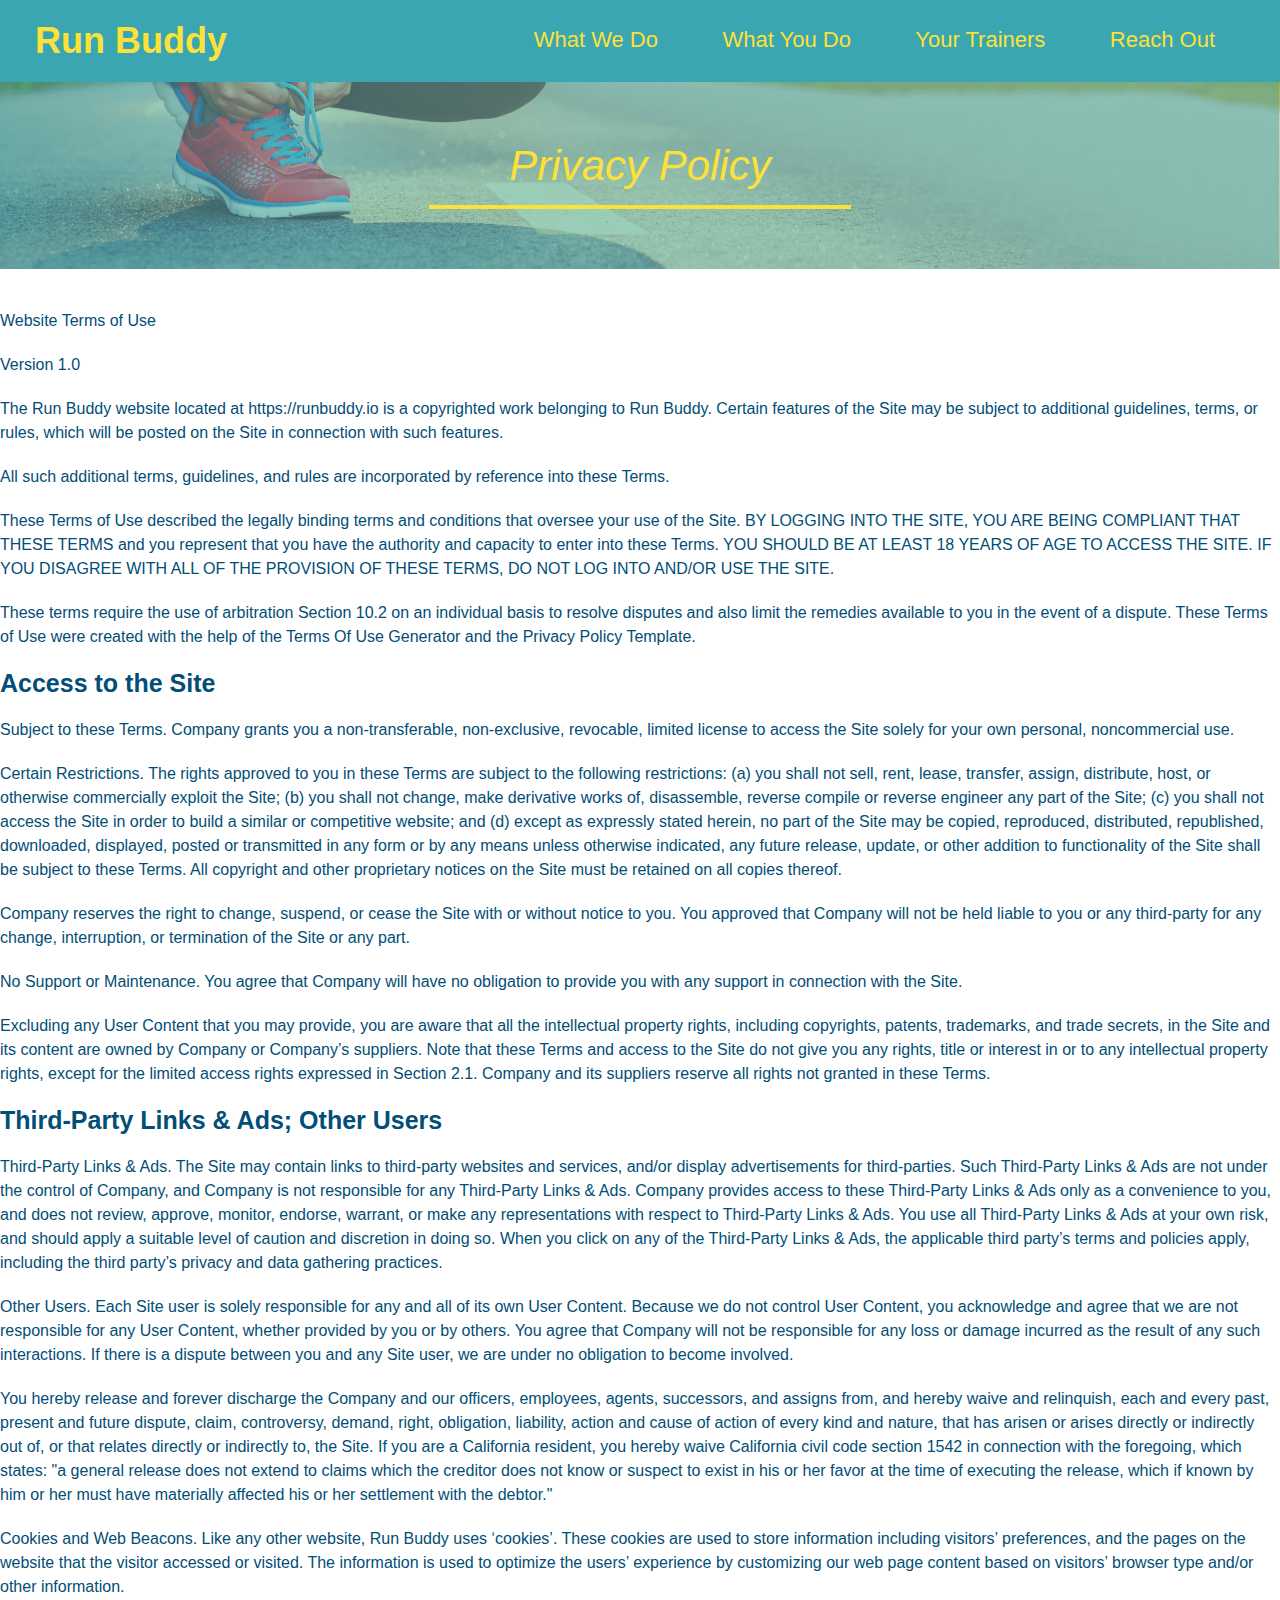
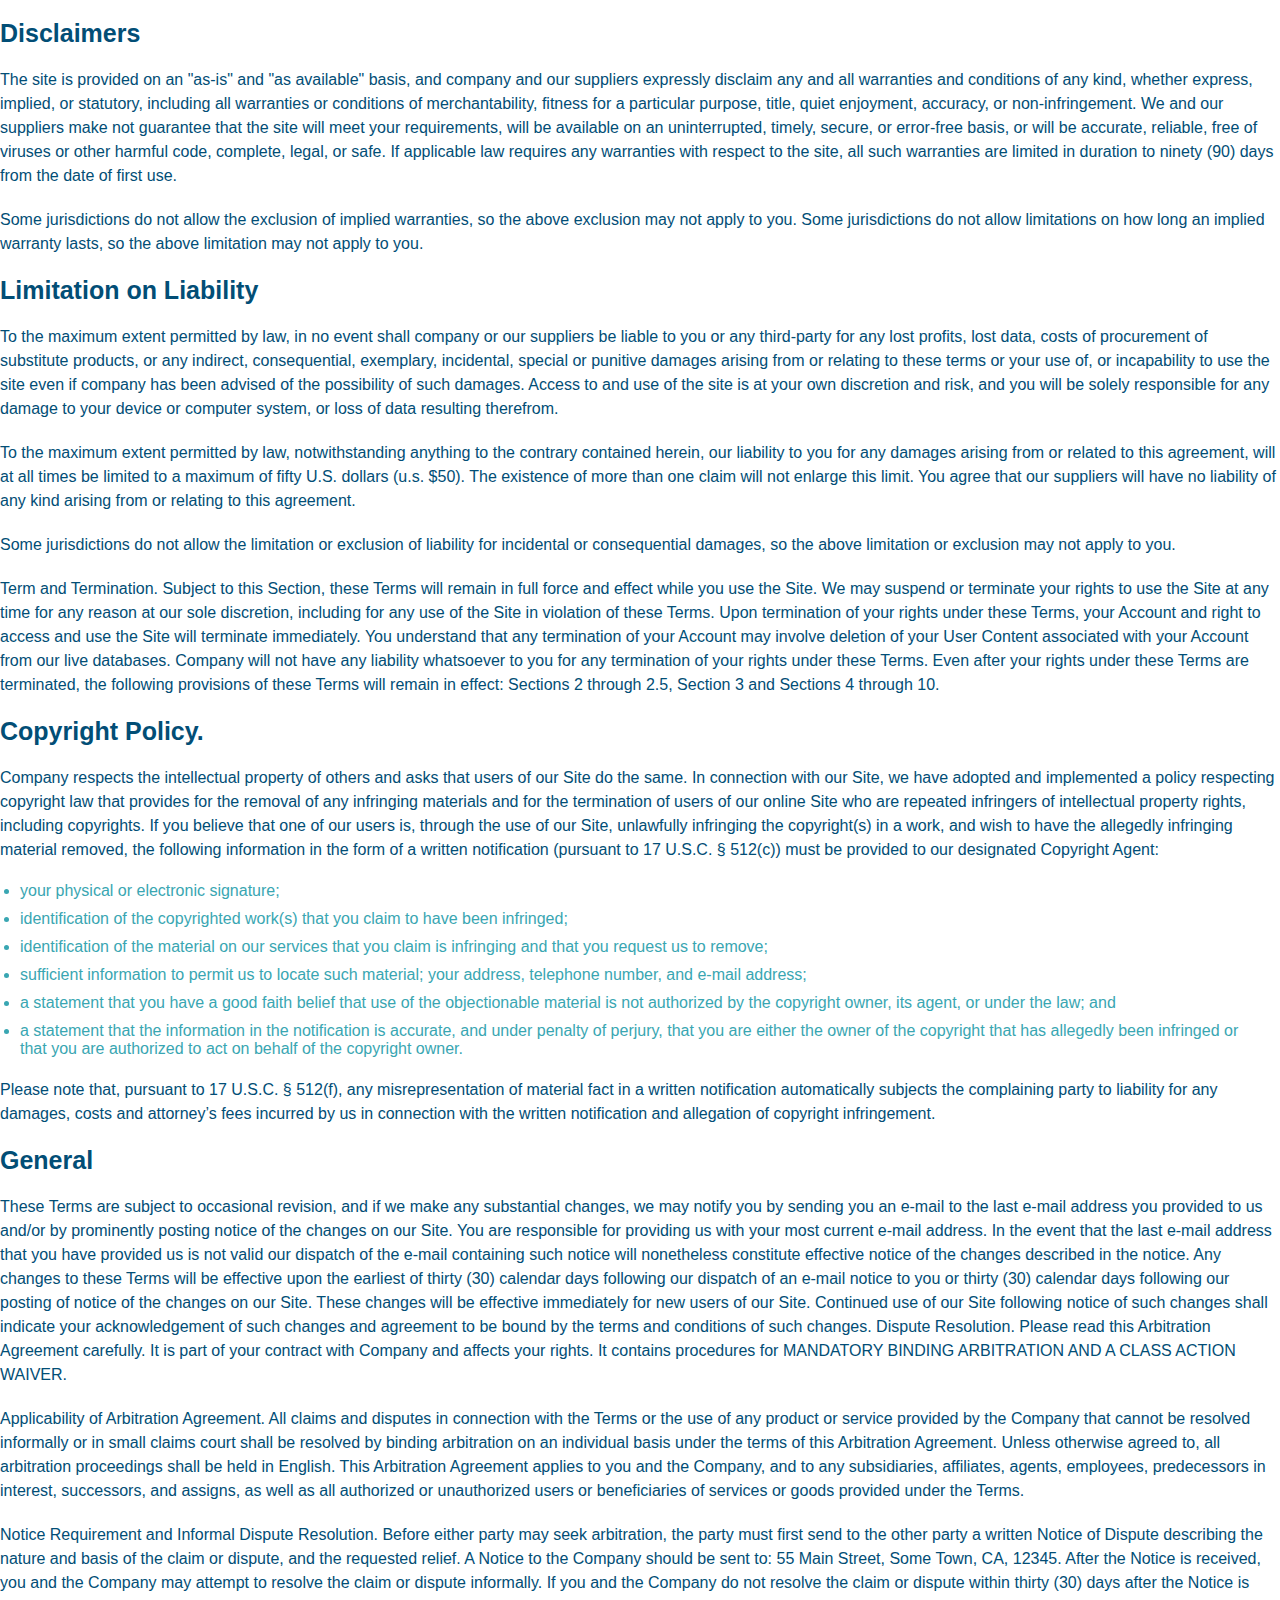
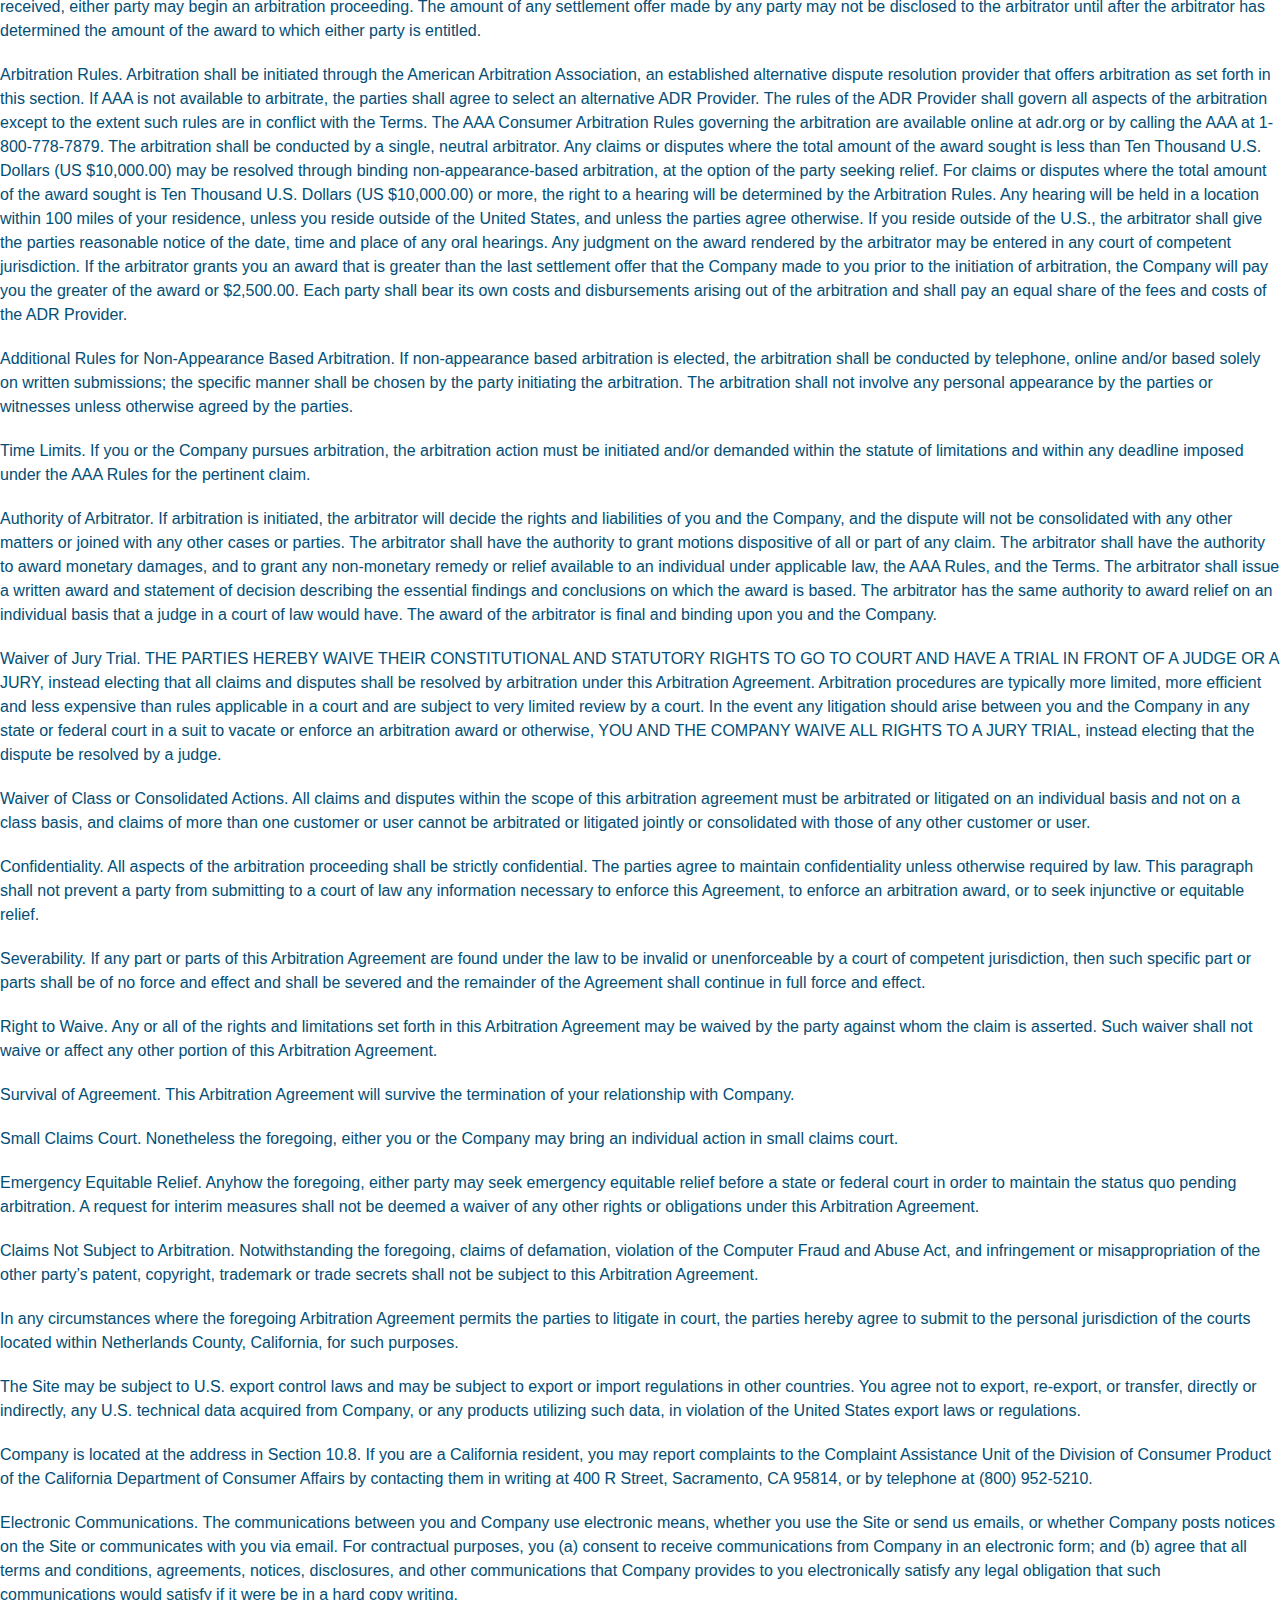
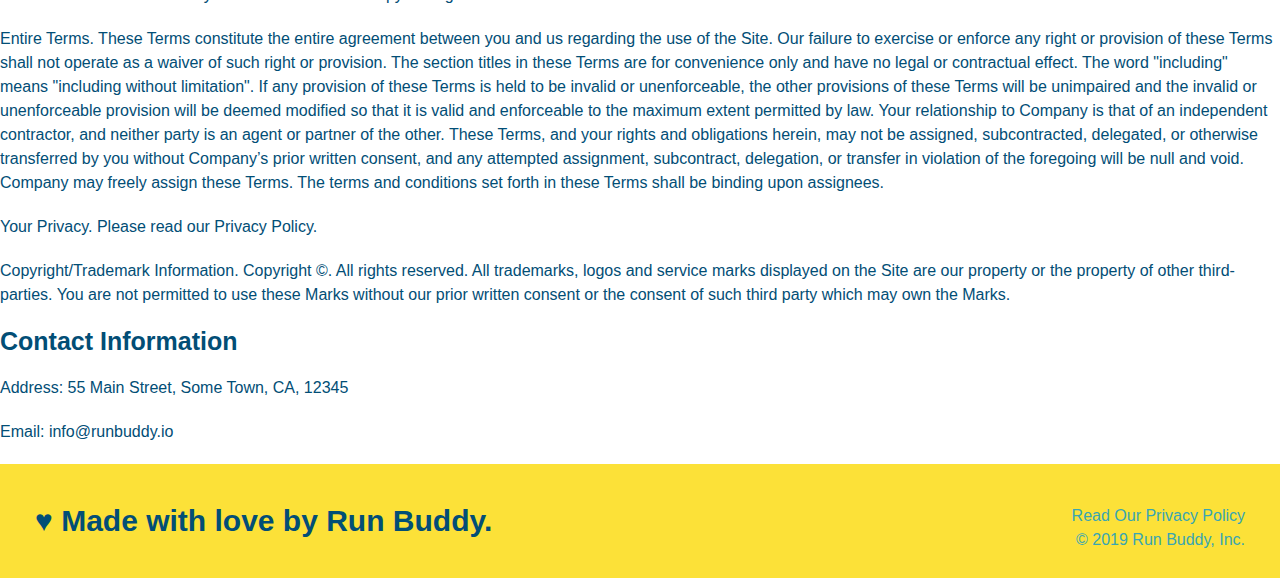
==== privacy-policy.html @ 0e329328 "privacy policy" ====
<!DOCTYPE html>
<head>
    <meta charset="UTF-8" />
    <title> Run Buddy Privacy Policy</title>
    <link rel="stylesheet" href="./assets/css/style.css" />
    <link rel="stylesheet" href="./assets/css/secondary-styles.css" />

</head>
<body>
<!-- navigation-->
  <header>
    <h1>
        <a href="/">Run Buddy</a>
    </h1>
    <nav>
        <ul>
          <li><a href="./index.html#what-we-do">What We Do</a></li>
          <li><a href="./index.html#what-you-do">What You Do</a></li>
          <li><a href="./index.html#your-trainers">Your Trainers</a></li>
          <li><a href="./index.html#reach-out">Reach Out</a></li>
        </ul>
    </nav>
  </header>  

  <section class="hero">
    <h2 class="page-title">Privacy Policy</h2>
  </section>

  <article class="secondary-content">
    <p>
        Website Terms of Use
      </p>

      <p>
        Version 1.0
      </p>

      <p>
        The Run Buddy website located at https://runbuddy.io is a copyrighted work belonging to Run Buddy. Certain
        features of the Site may be subject to additional guidelines, terms, or rules, which will be posted on the Site
        in connection with such features.
      </p>

      <p>
        All such additional terms, guidelines, and rules are incorporated by reference into these Terms.
      </p>

      <p>
        These Terms of Use described the legally binding terms and conditions that oversee your use of the Site. BY
        LOGGING INTO THE SITE, YOU ARE BEING COMPLIANT THAT THESE TERMS and you represent that you have the authority
        and capacity to enter into these Terms. YOU SHOULD BE AT LEAST 18 YEARS OF AGE TO ACCESS THE SITE. IF YOU
        DISAGREE WITH ALL OF THE PROVISION OF THESE TERMS, DO NOT LOG INTO AND/OR USE THE SITE.
      </p>

      <p>
        These terms require the use of arbitration Section 10.2 on an individual basis to resolve disputes and also
        limit the remedies available to you in the event of a dispute. These Terms of Use were created with the help of
        the Terms Of Use Generator and the Privacy Policy Template.
      </p>

      <h3>
        Access to the Site
      </h3>

      <p>
        Subject to these Terms. Company grants you a non-transferable, non-exclusive, revocable, limited license to
        access the Site solely for your own personal, noncommercial use.
      </p>

      <p>
        Certain Restrictions. The rights approved to you in these Terms are subject to the following restrictions: (a)
        you shall not sell, rent, lease, transfer, assign, distribute, host, or otherwise commercially exploit the Site;
        (b) you shall not change, make derivative works of, disassemble, reverse compile or reverse engineer any part of
        the Site; (c) you shall not access the Site in order to build a similar or competitive website; and (d) except
        as expressly stated herein, no part of the Site may be copied, reproduced, distributed, republished, downloaded,
        displayed, posted or transmitted in any form or by any means unless otherwise indicated, any future release,
        update, or other addition to functionality of the Site shall be subject to these Terms. All copyright and other
        proprietary notices on the Site must be retained on all copies thereof.
      </p>

      <p>
        Company reserves the right to change, suspend, or cease the Site with or without notice to you. You approved
        that Company will not be held liable to you or any third-party for any change, interruption, or termination of
        the Site or any part.
      </p>

      <p>
        No Support or Maintenance. You agree that Company will have no obligation to provide you with any support in
        connection with the Site.
      </p>

      <p>
        Excluding any User Content that you may provide, you are aware that all the intellectual property rights,
        including copyrights, patents, trademarks, and trade secrets, in the Site and its content are owned by Company
        or Company’s suppliers. Note that these Terms and access to the Site do not give you any rights, title or
        interest in or to any intellectual property rights, except for the limited access rights expressed in Section
        2.1. Company and its suppliers reserve all rights not granted in these Terms.
      </p>

      <h3>
        Third-Party Links & Ads; Other Users
      </h3>

      <p>
        Third-Party Links & Ads. The Site may contain links to third-party websites and services, and/or display
        advertisements for third-parties. Such Third-Party Links & Ads are not under the control of Company, and Company
        is not responsible for any Third-Party Links & Ads. Company provides access to these Third-Party Links & Ads
        only as a convenience to you, and does not review, approve, monitor, endorse, warrant, or make any
        representations with respect to Third-Party Links & Ads. You use all Third-Party Links & Ads at your own risk,
        and should apply a suitable level of caution and discretion in doing so. When you click on any of the
        Third-Party Links & Ads, the applicable third party’s terms and policies apply, including the third party’s
        privacy and data gathering practices.
      </p>

      <p>
        Other Users. Each Site user is solely responsible for any and all of its own User Content. Because we do not
        control User Content, you acknowledge and agree that we are not responsible for any User Content, whether
        provided by you or by others. You agree that Company will not be responsible for any loss or damage incurred as
        the result of any such interactions. If there is a dispute between you and any Site user, we are under no
        obligation to become involved.
      </p>

      <p>
        You hereby release and forever discharge the Company and our officers, employees, agents, successors, and
        assigns from, and hereby waive and relinquish, each and every past, present and future dispute, claim,
        controversy, demand, right, obligation, liability, action and cause of action of every kind and nature, that has
        arisen or arises directly or indirectly out of, or that relates directly or indirectly to, the Site. If you are
        a California resident, you hereby waive California civil code section 1542 in connection with the foregoing,
        which states: "a general release does not extend to claims which the creditor does not know or suspect to exist
        in his or her favor at the time of executing the release, which if known by him or her must have materially
        affected his or her settlement with the debtor."
      </p>

      <p>
        Cookies and Web Beacons. Like any other website, Run Buddy uses ‘cookies’. These cookies are used to store
        information including visitors’ preferences, and the pages on the website that the visitor accessed or visited.
        The information is used to optimize the users’ experience by customizing our web page content based on visitors’
        browser type and/or other information.
      </p>

      <h3>
        Disclaimers
      </h3>

      <p>
        The site is provided on an "as-is" and "as available" basis, and company and our suppliers expressly disclaim
        any and all warranties and conditions of any kind, whether express, implied, or statutory, including all
        warranties or conditions of merchantability, fitness for a particular purpose, title, quiet enjoyment, accuracy,
        or non-infringement. We and our suppliers make not guarantee that the site will meet your requirements, will be
        available on an uninterrupted, timely, secure, or error-free basis, or will be accurate, reliable, free of
        viruses or other harmful code, complete, legal, or safe. If applicable law requires any warranties with respect
        to the site, all such warranties are limited in duration to ninety (90) days from the date of first use.
      </p>

      <p>
        Some jurisdictions do not allow the exclusion of implied warranties, so the above exclusion may not apply to
        you. Some jurisdictions do not allow limitations on how long an implied warranty lasts, so the above limitation
        may not apply to you.
      </p>

      <h3>
        Limitation on Liability
      </h3>

      <p>
        To the maximum extent permitted by law, in no event shall company or our suppliers be liable to you or any
        third-party for any lost profits, lost data, costs of procurement of substitute products, or any indirect,
        consequential, exemplary, incidental, special or punitive damages arising from or relating to these terms or
        your use of, or incapability to use the site even if company has been advised of the possibility of such
        damages. Access to and use of the site is at your own discretion and risk, and you will be solely responsible
        for any damage to your device or computer system, or loss of data resulting therefrom.
      </p>

      <p>
        To the maximum extent permitted by law, notwithstanding anything to the contrary contained herein, our liability
        to you for any damages arising from or related to this agreement, will at all times be limited to a maximum of
        fifty U.S. dollars (u.s. $50). The existence of more than one claim will not enlarge this limit. You agree that
        our suppliers will have no liability of any kind arising from or relating to this agreement.
      </p>

      <p>
        Some jurisdictions do not allow the limitation or exclusion of liability for incidental or consequential
        damages, so the above limitation or exclusion may not apply to you.
      </p>

      <p>
        Term and Termination. Subject to this Section, these Terms will remain in full force and effect while you use
        the Site. We may suspend or terminate your rights to use the Site at any time for any reason at our sole
        discretion, including for any use of the Site in violation of these Terms. Upon termination of your rights under
        these Terms, your Account and right to access and use the Site will terminate immediately. You understand that
        any termination of your Account may involve deletion of your User Content associated with your Account from our
        live databases. Company will not have any liability whatsoever to you for any termination of your rights under
        these Terms. Even after your rights under these Terms are terminated, the following provisions of these Terms
        will remain in effect: Sections 2 through 2.5, Section 3 and Sections 4 through 10.
      </p>

      <h3>
        Copyright Policy.
      </h3>

      <p>
        Company respects the intellectual property of others and asks that users of our Site do the same. In connection
        with our Site, we have adopted and implemented a policy respecting copyright law that provides for the removal
        of any infringing materials and for the termination of users of our online Site who are repeated infringers of
        intellectual property rights, including copyrights. If you believe that one of our users is, through the use of
        our Site, unlawfully infringing the copyright(s) in a work, and wish to have the allegedly infringing material
        removed, the following information in the form of a written notification (pursuant to 17 U.S.C. § 512(c)) must
        be provided to our designated Copyright Agent:
      </p>

      <ul>
        <li>
          your physical or electronic signature;
        </li>
        <li>
          identification of the copyrighted work(s) that you claim to have been infringed;
        </li>
        <li>
          identification of the material on our services that you claim is infringing and that you request us to remove;
        </li>
        <li>
          sufficient information to permit us to locate such material; your address, telephone number, and e-mail
          address;
        </li>
        <li>
          a statement that you have a good faith belief that use of the objectionable material is not authorized by the
          copyright owner, its agent, or under the law; and
        </li>
        <li>
          a statement that the information in the notification is accurate, and under penalty of perjury, that you are
          either the owner of the copyright that has allegedly been infringed or that you are authorized to act on
          behalf of the copyright owner.
        </li>
      </ul>

      <p>
        Please note that, pursuant to 17 U.S.C. § 512(f), any misrepresentation of material fact in a written
        notification automatically subjects the complaining party to liability for any damages, costs and attorney’s
        fees incurred by us in connection with the written notification and allegation of copyright infringement.
      </p>

      <h3>
        General
      </h3>

      <p>
        These Terms are subject to occasional revision, and if we make any substantial changes, we may notify you by
        sending you an e-mail to the last e-mail address you provided to us and/or by prominently posting notice of the
        changes on our Site. You are responsible for providing us with your most current e-mail address. In the event
        that the last e-mail address that you have provided us is not valid our dispatch of the e-mail containing such
        notice will nonetheless constitute effective notice of the changes described in the notice. Any changes to these
        Terms will be effective upon the earliest of thirty (30) calendar days following our dispatch of an e-mail
        notice to you or thirty (30) calendar days following our posting of notice of the changes on our Site. These
        changes will be effective immediately for new users of our Site. Continued use of our Site following notice of
        such changes shall indicate your acknowledgement of such changes and agreement to be bound by the terms and
        conditions of such changes. Dispute Resolution. Please read this Arbitration Agreement carefully. It is part of
        your contract with Company and affects your rights. It contains procedures for MANDATORY BINDING ARBITRATION AND
        A CLASS ACTION WAIVER.
      </p>

      <p>
        Applicability of Arbitration Agreement. All claims and disputes in connection with the Terms or the use of any
        product or service provided by the Company that cannot be resolved informally or in small claims court shall be
        resolved by binding arbitration on an individual basis under the terms of this Arbitration Agreement. Unless
        otherwise agreed to, all arbitration proceedings shall be held in English. This Arbitration Agreement applies to
        you and the Company, and to any subsidiaries, affiliates, agents, employees, predecessors in interest,
        successors, and assigns, as well as all authorized or unauthorized users or beneficiaries of services or goods
        provided under the Terms.
      </p>

      <p>
        Notice Requirement and Informal Dispute Resolution. Before either party may seek arbitration, the party must
        first send to the other party a written Notice of Dispute describing the nature and basis of the claim or
        dispute, and the requested relief. A Notice to the Company should be sent to: 55 Main Street, Some Town, CA,
        12345. After the Notice is received, you and the Company may attempt to resolve the claim or dispute informally.
        If you and the Company do not resolve the claim or dispute within thirty (30) days after the Notice is received,
        either party may begin an arbitration proceeding. The amount of any settlement offer made by any party may not
        be disclosed to the arbitrator until after the arbitrator has determined the amount of the award to which either
        party is entitled.
      </p>

      <p>
        Arbitration Rules. Arbitration shall be initiated through the American Arbitration Association, an established
        alternative dispute resolution provider that offers arbitration as set forth in this section. If AAA is not
        available to arbitrate, the parties shall agree to select an alternative ADR Provider. The rules of the ADR
        Provider shall govern all aspects of the arbitration except to the extent such rules are in conflict with the
        Terms. The AAA Consumer Arbitration Rules governing the arbitration are available online at adr.org or by
        calling the AAA at 1-800-778-7879. The arbitration shall be conducted by a single, neutral arbitrator. Any
        claims or disputes where the total amount of the award sought is less than Ten Thousand U.S. Dollars (US
        $10,000.00) may be resolved through binding non-appearance-based arbitration, at the option of the party seeking
        relief. For claims or disputes where the total amount of the award sought is Ten Thousand U.S. Dollars (US
        $10,000.00) or more, the right to a hearing will be determined by the Arbitration Rules. Any hearing will be
        held in a location within 100 miles of your residence, unless you reside outside of the United States, and
        unless the parties agree otherwise. If you reside outside of the U.S., the arbitrator shall give the parties
        reasonable notice of the date, time and place of any oral hearings. Any judgment on the award rendered by the
        arbitrator may be entered in any court of competent jurisdiction. If the arbitrator grants you an award that is
        greater than the last settlement offer that the Company made to you prior to the initiation of arbitration, the
        Company will pay you the greater of the award or $2,500.00. Each party shall bear its own costs and
        disbursements arising out of the arbitration and shall pay an equal share of the fees and costs of the ADR
        Provider.
      </p>

      <p>
        Additional Rules for Non-Appearance Based Arbitration. If non-appearance based arbitration is elected, the
        arbitration shall be conducted by telephone, online and/or based solely on written submissions; the specific
        manner shall be chosen by the party initiating the arbitration. The arbitration shall not involve any personal
        appearance by the parties or witnesses unless otherwise agreed by the parties.
      </p>

      <p>
        Time Limits. If you or the Company pursues arbitration, the arbitration action must be initiated and/or demanded
        within the statute of limitations and within any deadline imposed under the AAA Rules for the pertinent claim.
      </p>

      <p>
        Authority of Arbitrator. If arbitration is initiated, the arbitrator will decide the rights and liabilities of
        you and the Company, and the dispute will not be consolidated with any other matters or joined with any other
        cases or parties. The arbitrator shall have the authority to grant motions dispositive of all or part of any
        claim. The arbitrator shall have the authority to award monetary damages, and to grant any non-monetary remedy
        or relief available to an individual under applicable law, the AAA Rules, and the Terms. The arbitrator shall
        issue a written award and statement of decision describing the essential findings and conclusions on which the
        award is based. The arbitrator has the same authority to award relief on an individual basis that a judge in a
        court of law would have. The award of the arbitrator is final and binding upon you and the Company.
      </p>

      <p>
        Waiver of Jury Trial. THE PARTIES HEREBY WAIVE THEIR CONSTITUTIONAL AND STATUTORY RIGHTS TO GO TO COURT AND HAVE
        A TRIAL IN FRONT OF A JUDGE OR A JURY, instead electing that all claims and disputes shall be resolved by
        arbitration under this Arbitration Agreement. Arbitration procedures are typically more limited, more efficient
        and less expensive than rules applicable in a court and are subject to very limited review by a court. In the
        event any litigation should arise between you and the Company in any state or federal court in a suit to vacate
        or enforce an arbitration award or otherwise, YOU AND THE COMPANY WAIVE ALL RIGHTS TO A JURY TRIAL, instead
        electing that the dispute be resolved by a judge.
      </p>

      <p>
        Waiver of Class or Consolidated Actions. All claims and disputes within the scope of this arbitration agreement
        must be arbitrated or litigated on an individual basis and not on a class basis, and claims of more than one
        customer or user cannot be arbitrated or litigated jointly or consolidated with those of any other customer or
        user.
      </p>

      <p>
        Confidentiality. All aspects of the arbitration proceeding shall be strictly confidential. The parties agree to
        maintain confidentiality unless otherwise required by law. This paragraph shall not prevent a party from
        submitting to a court of law any information necessary to enforce this Agreement, to enforce an arbitration
        award, or to seek injunctive or equitable relief.
      </p>

      <p>
        Severability. If any part or parts of this Arbitration Agreement are found under the law to be invalid or
        unenforceable by a court of competent jurisdiction, then such specific part or parts shall be of no force and
        effect and shall be severed and the remainder of the Agreement shall continue in full force and effect.
      </p>

      <p>
        Right to Waive. Any or all of the rights and limitations set forth in this Arbitration Agreement may be waived
        by the party against whom the claim is asserted. Such waiver shall not waive or affect any other portion of this
        Arbitration Agreement.
      </p>

      <p>
        Survival of Agreement. This Arbitration Agreement will survive the termination of your relationship with
        Company.
      </p>

      <p>
        Small Claims Court. Nonetheless the foregoing, either you or the Company may bring an individual action in small
        claims court.
      </p>

      <p>
        Emergency Equitable Relief. Anyhow the foregoing, either party may seek emergency equitable relief before a
        state or federal court in order to maintain the status quo pending arbitration. A request for interim measures
        shall not be deemed a waiver of any other rights or obligations under this Arbitration Agreement.
      </p>

      <p>
        Claims Not Subject to Arbitration. Notwithstanding the foregoing, claims of defamation, violation of the
        Computer Fraud and Abuse Act, and infringement or misappropriation of the other party’s patent, copyright,
        trademark or trade secrets shall not be subject to this Arbitration Agreement.
      </p>

      <p>
        In any circumstances where the foregoing Arbitration Agreement permits the parties to litigate in court, the
        parties hereby agree to submit to the personal jurisdiction of the courts located within Netherlands County,
        California, for such purposes.
      </p>

      <p>
        The Site may be subject to U.S. export control laws and may be subject to export or import regulations in other
        countries. You agree not to export, re-export, or transfer, directly or indirectly, any U.S. technical data
        acquired from Company, or any products utilizing such data, in violation of the United States export laws or
        regulations.
      </p>

      <p>
        Company is located at the address in Section 10.8. If you are a California resident, you may report complaints
        to the Complaint Assistance Unit of the Division of Consumer Product of the California Department of Consumer
        Affairs by contacting them in writing at 400 R Street, Sacramento, CA 95814, or by telephone at (800) 952-5210.
      </p>

      <p>
        Electronic Communications. The communications between you and Company use electronic means, whether you use the
        Site or send us emails, or whether Company posts notices on the Site or communicates with you via email. For
        contractual purposes, you (a) consent to receive communications from Company in an electronic form; and (b)
        agree that all terms and conditions, agreements, notices, disclosures, and other communications that Company
        provides to you electronically satisfy any legal obligation that such communications would satisfy if it were be
        in a hard copy writing.
      </p>

      <p>
        Entire Terms. These Terms constitute the entire agreement between you and us regarding the use of the Site. Our
        failure to exercise or enforce any right or provision of these Terms shall not operate as a waiver of such right
        or provision. The section titles in these Terms are for convenience only and have no legal or contractual
        effect. The word "including" means "including without limitation". If any provision of these Terms is held to be
        invalid or unenforceable, the other provisions of these Terms will be unimpaired and the invalid or
        unenforceable provision will be deemed modified so that it is valid and enforceable to the maximum extent
        permitted by law. Your relationship to Company is that of an independent contractor, and neither party is an
        agent or partner of the other. These Terms, and your rights and obligations herein, may not be assigned,
        subcontracted, delegated, or otherwise transferred by you without Company’s prior written consent, and any
        attempted assignment, subcontract, delegation, or transfer in violation of the foregoing will be null and void.
        Company may freely assign these Terms. The terms and conditions set forth in these Terms shall be binding upon
        assignees.
      </p>

      <p>
        Your Privacy. Please read our Privacy Policy.
      </p>

      <p>
        Copyright/Trademark Information. Copyright ©. All rights reserved. All trademarks, logos and service marks
        displayed on the Site are our property or the property of other third-parties. You are not permitted to use
        these Marks without our prior written consent or the consent of such third party which may own the Marks.
      </p>

      <h3>
        Contact Information
      </h3>

      <p>
        Address: 55 Main Street, Some Town, CA, 12345
      </p>

      <p>
        Email: info@runbuddy.io
      </p>

  </article>

<!-- footer -->
<footer>
    <h2>♥ Made with love by Run Buddy.</h2>
    <div> 
        Read Our Privacy Policy<br/>
        &copy; 2019 Run Buddy, Inc.
    </div>
</footer>
</body>
</html>
---- assets/css/style.css ----
* {
    margin: 0;
    padding: 0;
    box-sizing: border-box;
  }
  
  body {
    color: #39a6b2;
    font-family: Helvetica, Arial, sans-serif;
  }
  
  /* apply styles to <header> */
  header {
    padding: 20px 35px;
    background-color: #39a6b2;
  }
  
  header h1 {
    font-weight: bold;
    font-size: 36px;
    color: #fce138;
    margin: 0;
    display: inline;
  }
  header a {
    text-decoration: none;
    color: #fce138;
  }
  
  header nav {
    float: right;
    margin: 7px 0;
  }
  
  header nav ul li {
    display: inline;
  }
  
  header nav ul li a {
    margin: 0 30px;
    font-weight: lighter;
    font-size: 22px;
  }
  
  footer {
    background: #fce138;
    width: 100%;
    padding: 40px 35px;
  }
  
  footer h2 {
    display: inline;
    color: #024e76;
    font-size: 30px;
    margin: 0;
  }
  
  footer div {
    float: right;
    line-height: 1.5;
    text-align: right;
  }
  
  footer a {
    color: #024e76;
  }
  
  section {
    padding: 60px;
  }
  
  /* Hero Style Start */
  .hero {
    background-image: url('../images/hero-bg.jpg');
    height: 600px;
    background-size: cover;
    background-position: center;
    position: relative;
  }
  /* Hero Style End */
  
  .hero-form {
    border: 3px solid #024e76;
    background-color: #fce138;
    padding: 20px;
    width: 500px;
    color: #024e76;
    position: absolute;
    bottom: 120px;
    right: 140px;
  }
  
  .hero-form h3 {
    font-size: 24px;
    margin: 0;
  }
  .hero-form p {
    margin: 5px 0 15px 0;
  }
  
  .form-input {
    border: 1px solid #024e76;
    display: block;
    padding: 7px 15px;
    font-size: 16px;
    color: #024e76;
    width: 100%;
    margin-bottom: 15px;
  }
  
  .hero-form label {
    margin: 0 5px;
  }
  
  .hero-form button {
    color: #fce138;
    background-color: #024e76;
    border: none;
    padding: 10px 20px;
    font-size: 16px;
  }
  
  .intro {
    text-align: center;
  }
  
  .intro p {
    line-height: 1.7;
    color: #39a6b2;
    width: 80%;
    font-size: 20px;
    margin: 0 auto;
  }
  
  .steps {
    text-align: center;
    background: #fce138;
  }
  
  .steps div {
    margin-bottom: 80px;
  }
  
  .steps img {
    width: 15%;
    margin: 10px 0;
  }
  
  .steps h3 {
    color: #024e76;
    font-size: 46px;
    margin-top: 10px;
  }
  
  .steps p {
    color: #39a6b2;
    font-size: 23px;
  }
  
  .steps span {
    font-size: 38px;
  }
  
  .section-title {
    font-size: 55px;
    color: #024e76;
    margin-bottom: 35px;
    padding: 0 100px 20px 100px;
    display: inline-block;
    border-bottom: 3px solid;
  }
  
  .primary-border {
    border-color: #fce138;
  }
  
  .secondary-border {
    border-color: #39a6b2;
  }
  
  .trainers {
    text-align: center;
  }

  .trainer {
    width: 900px;
    margin: 0 auto 30px auto;
    background: #024e76;
    color: #fce138;
    overflow: auto;
  }

  .trainer img {
    width: 35%;
    float: left;
  }

  .trainer-bio {
    padding: 35px;
    float: left;
    width: 65%;
}

.trainer-bio h3 {
    font-size: 32px;
    margin-bottom: 8px;
}

.trainer-bio h4 {
    font-weight: lighter;
    font-size: 26px;
    margin-bottom: 25px;
}

.trainer-bio p {
    font-size: 17px;
    line-height: 1.3;
}


.text-left {
    text-align: left;
}

.text-right {
    text-align: right;
}

.contact {
    text-align: center;
    background: #024e76;

}

.contact h2 {
    color:#fce138
}

.contact-info iframe {
    width: 400px;
    height: 400px;
  }

.contact-info div {
    width: 410px;
    display: inline-block;
    vertical-align: top;
    text-align: left;
    margin: 30px 0 0 60px;
    color: white;
}

.contact-info h3 {
    color: #fce138;
    font-size: 32px;
}

.contact-info p, .contact-info address {
    margin: 20px 0;
    line-height: 1.5;
    font-size: 20px;
    font-style: normal;
}
  
  .contact-info a {
    color: #fce138;
}
---- assets/css/secondary-styles.css ----
.hero {
    background-position: bottom;
    height: auto;
    text-align: center;
    margin-bottom: 40px;
  }

  .page-title {
    color: #fce138;
    display: inline-block;
    border-bottom: 4px solid #fce138;
    padding: 0 80px 15px 80px;
    font-weight: normal;
    Font-size: 42px;
    font-style: italic;

  }

  .secondary-content {
    width: 80;
    margin: 0 auto;
    color: #024e76;
  }

  .secondary-content h3 {
    font-size: 25px;
    margin: 20px 0 20px 0;
  }

  .secondary-content p {
    font-size: 16px;
    line-height: 1.5;
    margin: 20px 0 20px 0;
  }

  .secondary-content ul {
    margin: 15px 20px 15px 20px;
  }

  .secondary-content ul li {
    color: #39a6b2;
    margin: 10px 0 10px 0;
  }
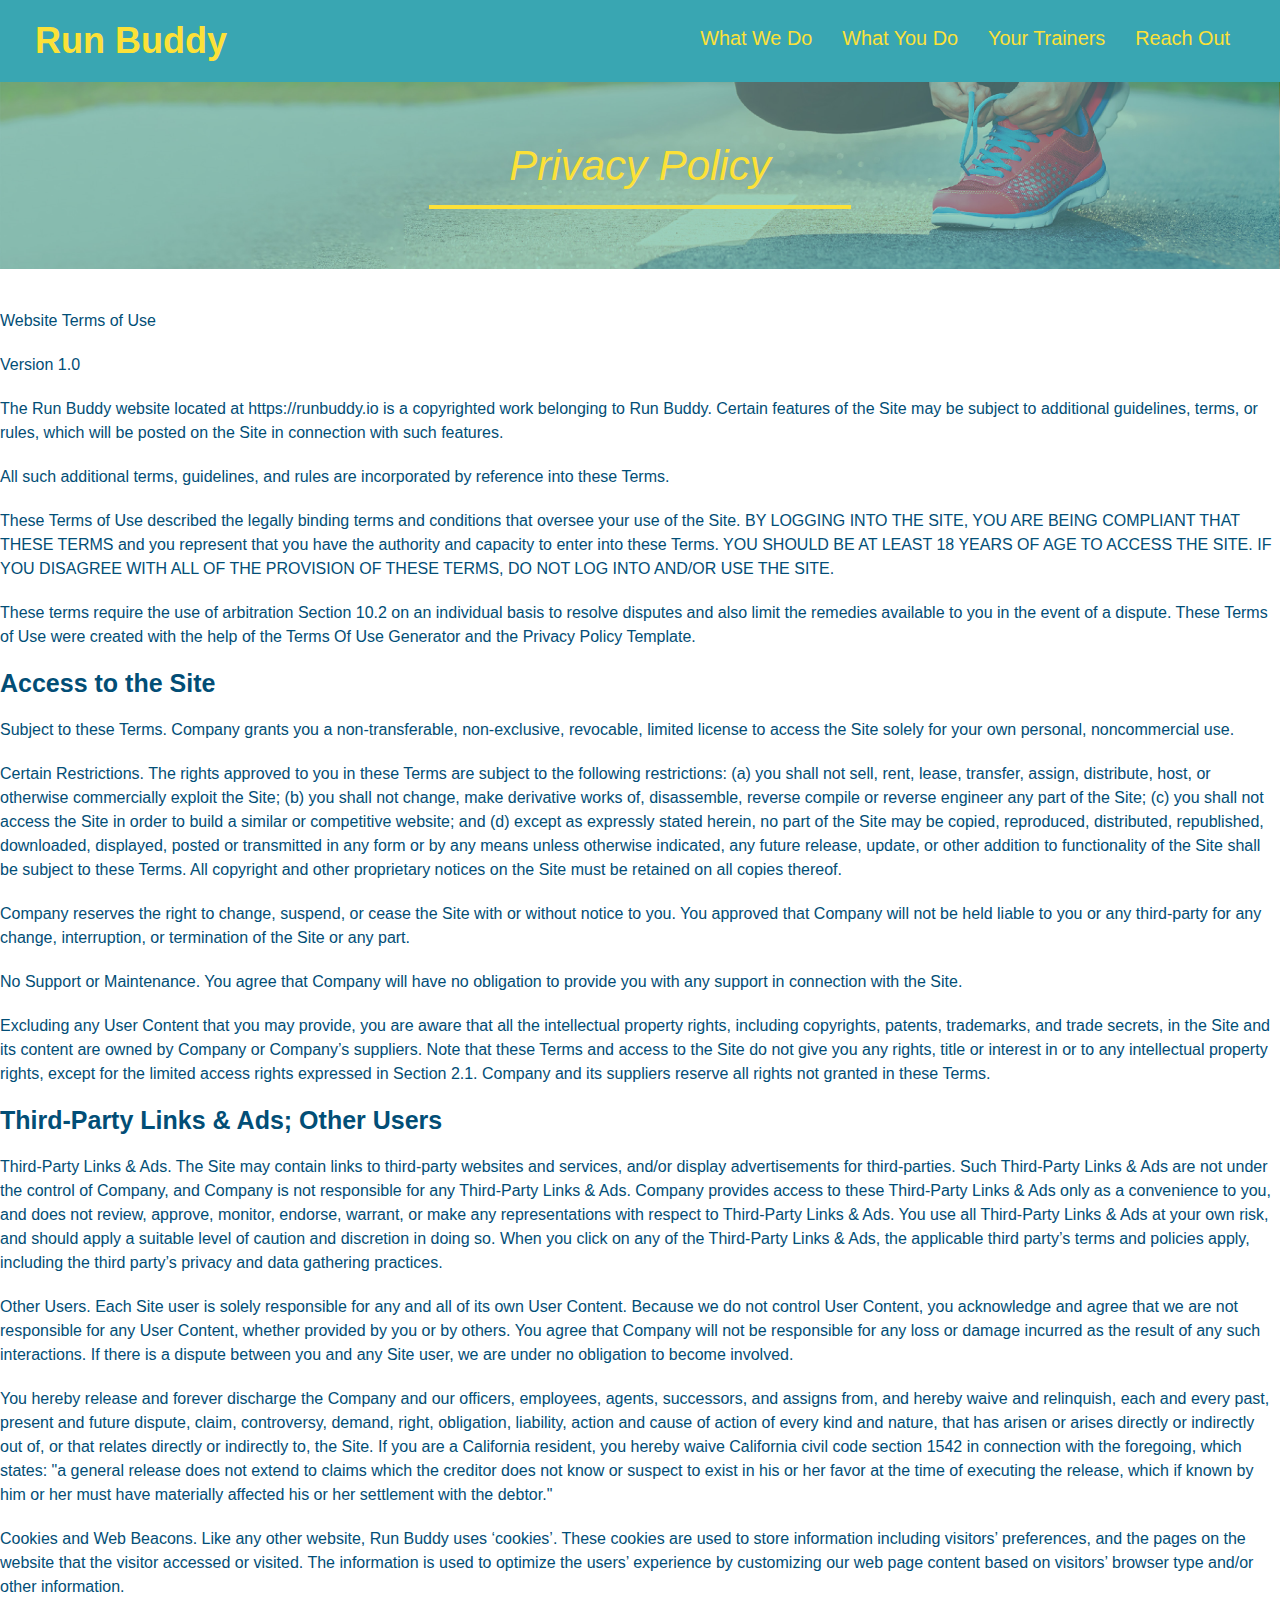
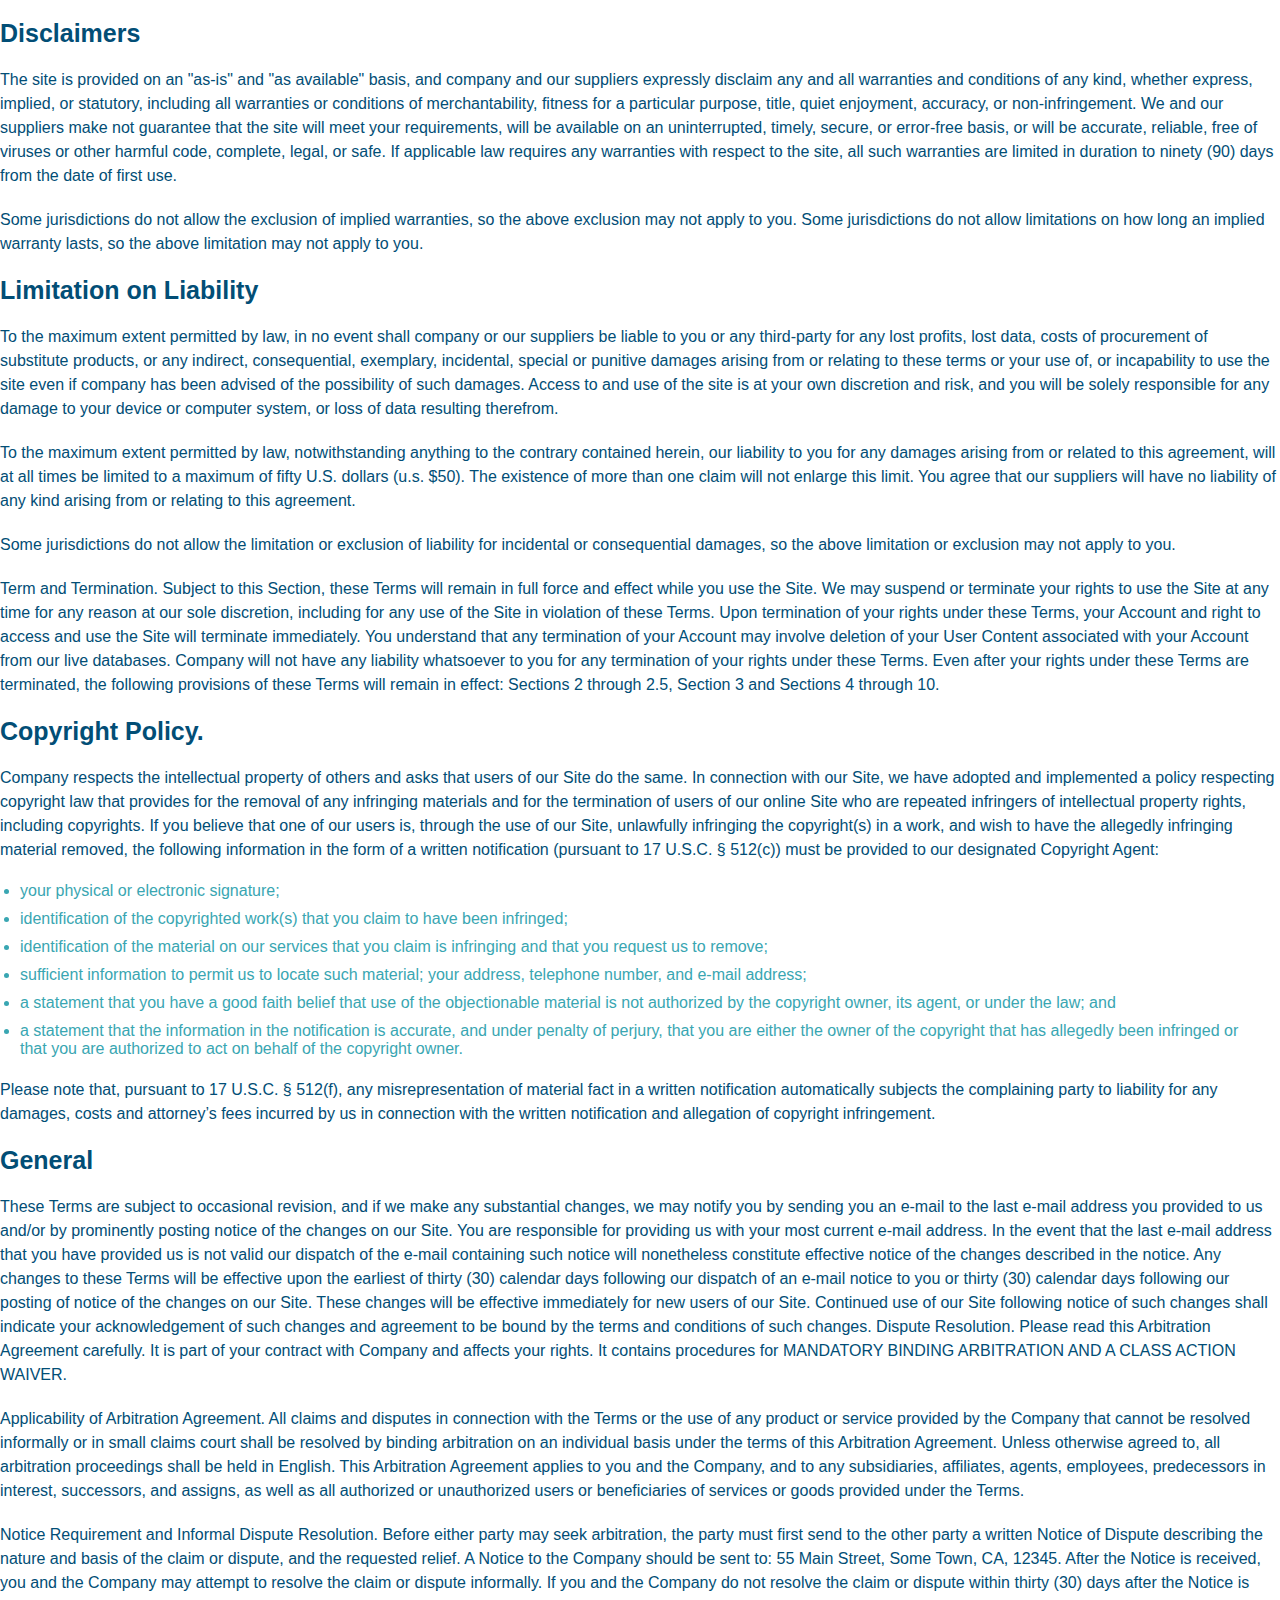
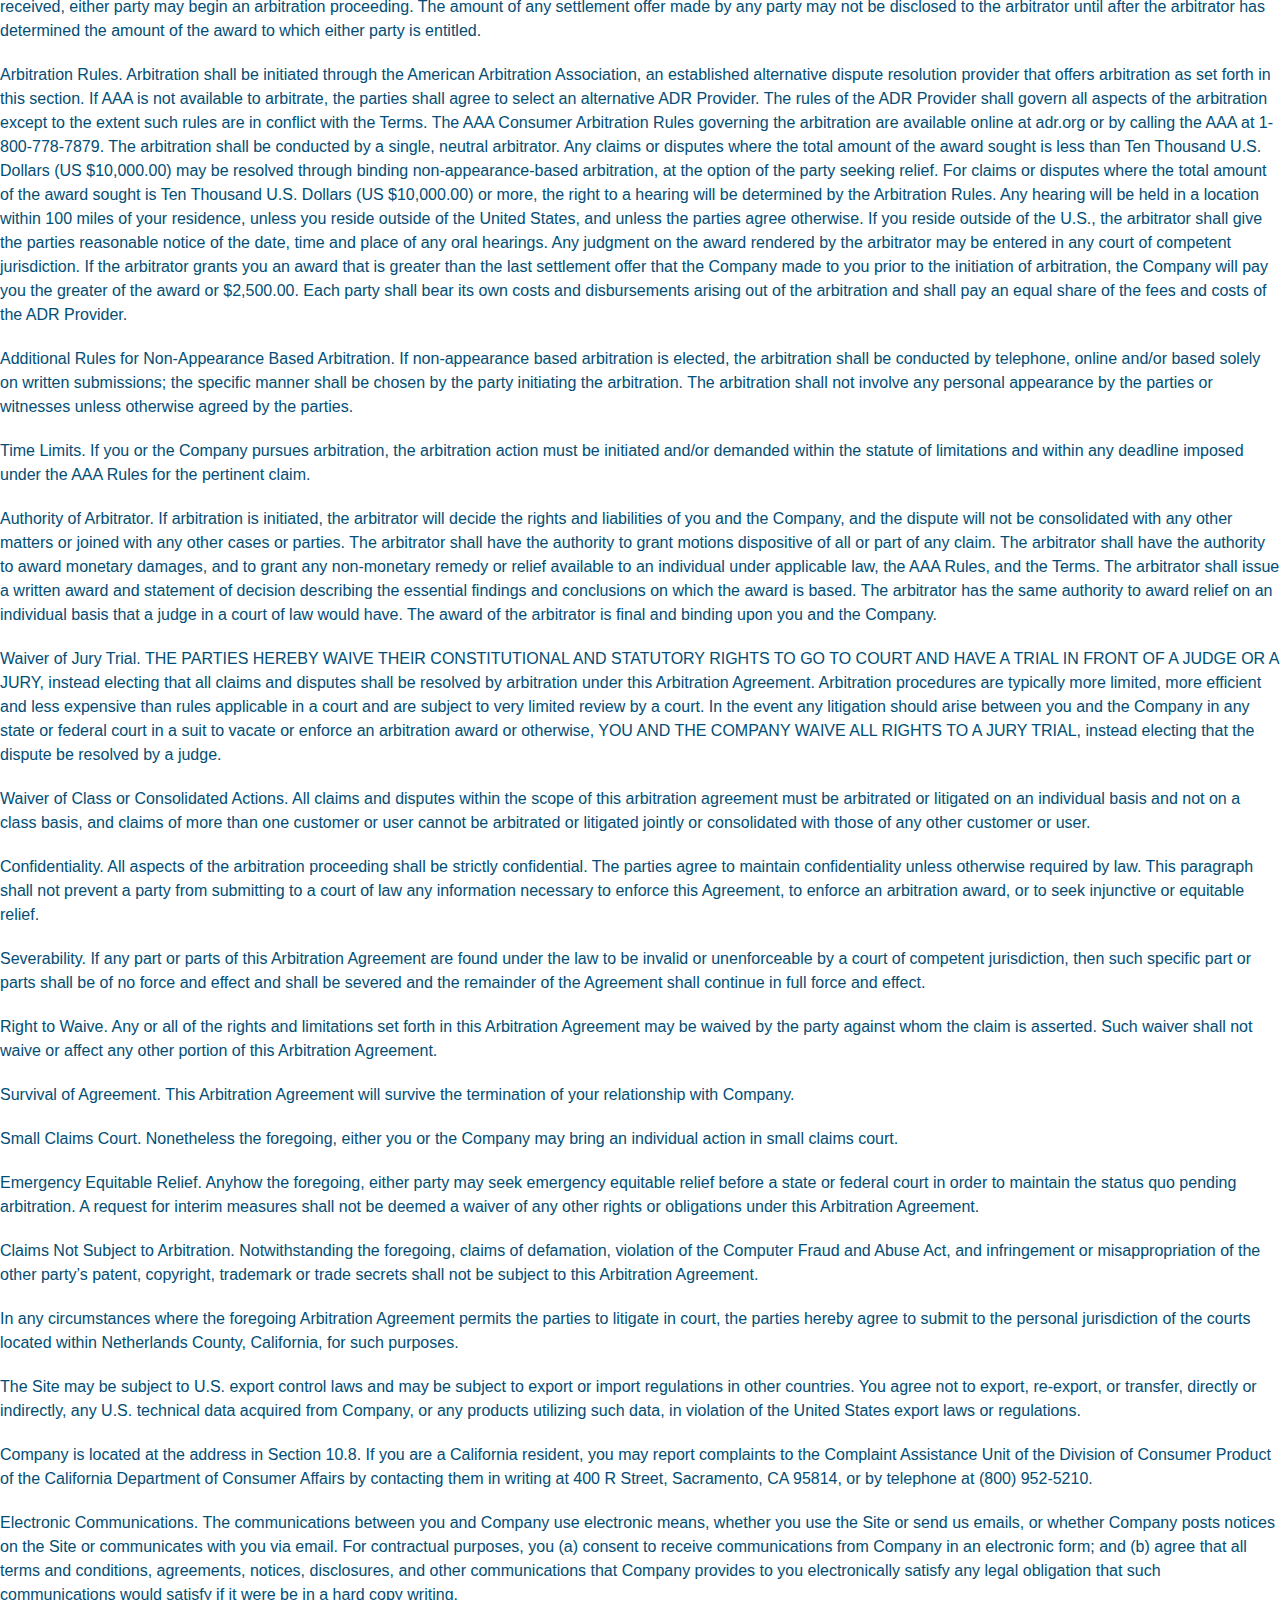
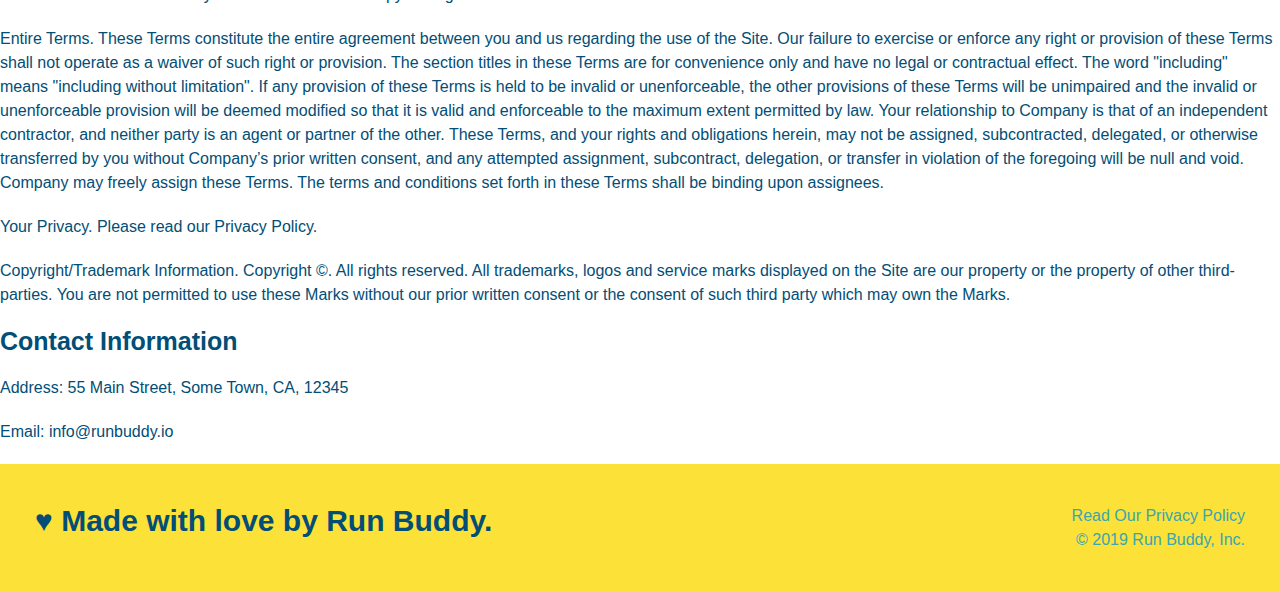
==== commit 9d0be108: "add meta to header" ====
--- a/privacy-policy.html
+++ b/privacy-policy.html
@@ -1,6 +1,7 @@
 <!DOCTYPE html>
 <head>
     <meta charset="UTF-8" />
+    <meta name="viewport" content="width=device-width, initial-scale=1.0" />
     <title> Run Buddy Privacy Policy</title>
     <link rel="stylesheet" href="./assets/css/style.css" />
     <link rel="stylesheet" href="./assets/css/secondary-styles.css" />
--- a/assets/css/style.css
+++ b/assets/css/style.css
@@ -13,6 +13,9 @@
   header {
     padding: 20px 35px;
     background-color: #39a6b2;
+    display: flex;
+    justify-content: space-between;
+    flex-wrap: wrap;
   }
   
   header h1 {
@@ -20,7 +23,6 @@
     font-size: 36px;
     color: #fce138;
     margin: 0;
-    display: inline;
   }
   header a {
     text-decoration: none;
@@ -28,35 +30,40 @@
   }
   
   header nav {
-    float: right;
     margin: 7px 0;
   }
-  
-  header nav ul li {
-    display: inline;
-  }
+
+  header nav ul {
+    display: flex;
+    flex-wrap: wrap;
+    justify-content: space-between;
+    align-items: center;
+    list-style: none;
+  }
+
   
   header nav ul li a {
-    margin: 0 30px;
+    padding: 10px 15px;
     font-weight: lighter;
-    font-size: 22px;
+    font-size: 1.55vw;
   }
   
   footer {
     background: #fce138;
     width: 100%;
     padding: 40px 35px;
+    display: flex;
+    justify-content: space-between;
+    flex-wrap: wrap;
   }
   
   footer h2 {
-    display: inline;
     color: #024e76;
     font-size: 30px;
     margin: 0;
   }
   
   footer div {
-    float: right;
     line-height: 1.5;
     text-align: right;
   }
@@ -72,22 +79,35 @@
   /* Hero Style Start */
   .hero {
     background-image: url('../images/hero-bg.jpg');
-    height: 600px;
     background-size: cover;
     background-position: center;
-    position: relative;
-  }
-  /* Hero Style End */
-  
+    display: flex;
+    justify-content: center;
+    flex-wrap: wrap;
+  }
+
+  .hero-cta {
+    width: 35%;
+    text-align: right;
+    margin: 3.5%;
+    color: #fff;
+    font-size: 18px;
+    line-height: 1.2;
+  }
+
+  .hero-cta h2 {
+    font-style: italic;
+    font-size: 55px;
+    color: #fce138;
+  }
+
   .hero-form {
     border: 3px solid #024e76;
     background-color: #fce138;
     padding: 20px;
-    width: 500px;
-    color: #024e76;
-    position: absolute;
-    bottom: 120px;
-    right: 140px;
+    color: #024e76;
+    width: 40%;
+    margin: 3.5%;
   }
   
   .hero-form h3 {
@@ -119,10 +139,8 @@
     padding: 10px 20px;
     font-size: 16px;
   }
-  
-  .intro {
-    text-align: center;
-  }
+    /* Hero Style End */
+
   
   .intro p {
     line-height: 1.7;
@@ -130,44 +148,67 @@
     width: 80%;
     font-size: 20px;
     margin: 0 auto;
-  }
-  
+    text-align: center;
+  }
+
+  .step {
+    margin: 50px auto;
+    padding-bottom: 50px;
+    width: 80%;
+    border-bottom: 1px solid #39a6b2;
+    display: flex;
+    flex-wrap: wrap;
+    align-items: center;
+    justify-content: space-between;
+  }
+
   .steps {
+    background: #fce138;
+  }
+
+  .step-info {
+    flex: 2 70%;
+    display: flex;
+    flex-wrap: wrap;
+    align-items: center;
+  }
+  .step-img {
+    flex: 1 12%;
+    margin-right: 20px;
+  }
+  
+  .step-img img {
+    max-width: 100%;
+  }
+
+  .step h3 {
+    color: #024e76;
+    font-size: 46px;
+    flex: 1 30%;
+  }
+  .step-text {
+    flex: 12;
+  }
+
+  .step-text h4 {
+    font-size: 26px;
+    line-height: 1.5;
+    color: #024e76;
+  }
+
+  .step-text p {
+    color: #39a6b2;
+    font-size: 18px;
+  }
+  
+  .section-title {
+    font-size: 48px;
+    color: #024e76;
+    border-bottom: 3px solid;
+    padding-bottom: 20px;
     text-align: center;
-    background: #fce138;
-  }
-  
-  .steps div {
-    margin-bottom: 80px;
-  }
-  
-  .steps img {
-    width: 15%;
-    margin: 10px 0;
-  }
-  
-  .steps h3 {
-    color: #024e76;
-    font-size: 46px;
-    margin-top: 10px;
-  }
-  
-  .steps p {
-    color: #39a6b2;
-    font-size: 23px;
-  }
-  
-  .steps span {
-    font-size: 38px;
-  }
-  
-  .section-title {
-    font-size: 55px;
-    color: #024e76;
-    margin-bottom: 35px;
-    padding: 0 100px 20px 100px;
-    display: inline-block;
-    border-bottom: 3px solid;
+    margin: 0 auto 35px auto;
+    width: 50%;
   }
   
   .primary-border {
@@ -179,57 +220,57 @@
   }
   
   .trainers {
-    text-align: center;
+    width: 100%;
+    margin: 0 auto;
+    display: flex;
+    flex-wrap: wrap;
+    justify-content: space-around;
   }
 
   .trainer {
-    width: 900px;
-    margin: 0 auto 30px auto;
+    margin: 20px;
     background: #024e76;
     color: #fce138;
-    overflow: auto;
+    flex: 1;
   }
 
   .trainer img {
-    width: 35%;
-    float: left;
+    width: 100%;
   }
 
   .trainer-bio {
-    padding: 35px;
-    float: left;
-    width: 65%;
+    padding: 25px;
+    line-height: 1.3;
 }
 
 .trainer-bio h3 {
-    font-size: 32px;
-    margin-bottom: 8px;
+    font-size: 28px;
 }
 
 .trainer-bio h4 {
     font-weight: lighter;
-    font-size: 26px;
-    margin-bottom: 25px;
+    font-size: 22px;
+    margin-bottom: 55px;
 }
 
 .trainer-bio p {
     font-size: 17px;
-    line-height: 1.3;
-}
-
-
-.text-left {
-    text-align: left;
-}
-
-.text-right {
-    text-align: right;
 }
 
 .contact {
-    text-align: center;
     background: #024e76;
 
+}
+
+.content-info > * {
+  flex: 1;
+  margin: 15px;
+}
+
+.contact-info {
+  display:flex;
+  justify-content: space-between;
+  flex-wrap: wrap;
 }
 
 .contact h2 {
@@ -237,16 +278,10 @@
 }
 
 .contact-info iframe {
-    width: 400px;
     height: 400px;
   }
 
 .contact-info div {
-    width: 410px;
-    display: inline-block;
-    vertical-align: top;
-    text-align: left;
-    margin: 30px 0 0 60px;
     color: white;
 }
 
@@ -258,10 +293,56 @@
 .contact-info p, .contact-info address {
     margin: 20px 0;
     line-height: 1.5;
-    font-size: 20px;
+    font-size: 16px;
     font-style: normal;
 }
   
-  .contact-info a {
-    color: #fce138;
+.contact-info a {
+    color: #fce138;
+}
+
+.contact-form input, .contact-form textarea {
+  border: 1px solid #024e76;
+  display: block;
+  padding: 7px 15px;
+  font-size: 16px;
+  color: #024e76;
+  width: 100%;
+  margin-bottom: 15px;
+  margin-top: 5px;
+}
+
+.contact-form button {
+  width: 100%;
+  border: none;
+  background: #fce138;
+  color: #024e76;
+  text-align: center;
+  padding: 15px 0;
+  font-size: 16px;
+}
+.text-left {
+  text-align: left;
+}
+
+.text-right {
+  text-align: right;
+}
+
+.flex-row {
+  display: flex;
+}
+
+@media screen and (max-width: 980px) {
+
+}
+
+/* MEDIA QUERY FOR TABLETS AND SMALLER */
+@media screen and (max-width: 768px) {
+  
+}
+
+/* MEDIA QUERY FOR MOBILE PHONES AND SMALLER */
+@media screen and (max-width: 575px) {
+
 }